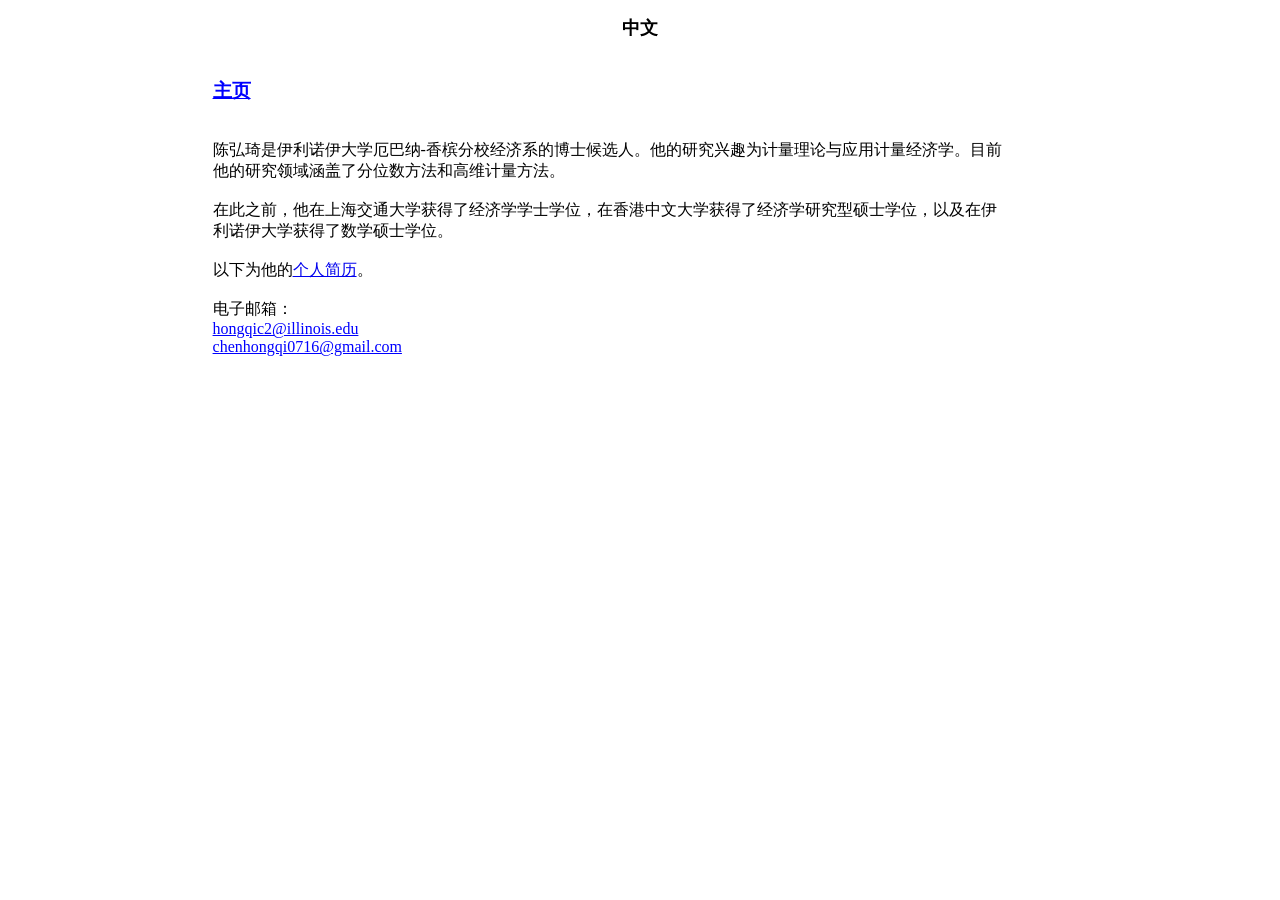
==== Chinese.htm @ bd34f5da "update color" ====
<!DOCTYPE html>


<html>
<body bgcolor="white">
<head>
  <title>Hongqi Chen 陈弘琦</title>
  <meta http-equiv="Content-Type" content="text/html; charset=utf-8" />
</head>

  <div align="center">
    <p align="center">
      <b><font size="4">中文</font></b><font size="4"><b><br></b></font>
    </p>
  </div>

  <table border = "0" width="1000">
    <tbody>
      <tr>
        <td width="200">&nbsp;</td>
        <td width="800">
        <h3>
          <a style="color:blue;" href="./index.html">主页</a>
        </h3>
        <br>
        陈弘琦是伊利诺伊大学厄巴纳-香槟分校经济系的博士候选人。他的研究兴趣为计量理论与应用计量经济学。目前他的研究领域涵盖了分位数方法和高维计量方法。<br>
        <br>
        在此之前，他在上海交通大学获得了经济学学士学位，在香港中文大学获得了经济学研究型硕士学位，以及在伊利诺伊大学获得了数学硕士学位。<br>
        <br>
        以下为他的<a href="/CV_HongqiChen.pdf">个人简历</a>。  <br>
        <br>
        电子邮箱：<br>
        <a style="color:blue;" href="mailto:hongqic2@illinois.edu">hongqic2@illinois.edu</a> <br>
        <a style="color:blue;" href="mailto:chenhongqi0716@gmail.com">chenhongqi0716@gmail.com</a> <br>
        </td>
      </tr>
    </tbody>
  </table>

</body>
</html>
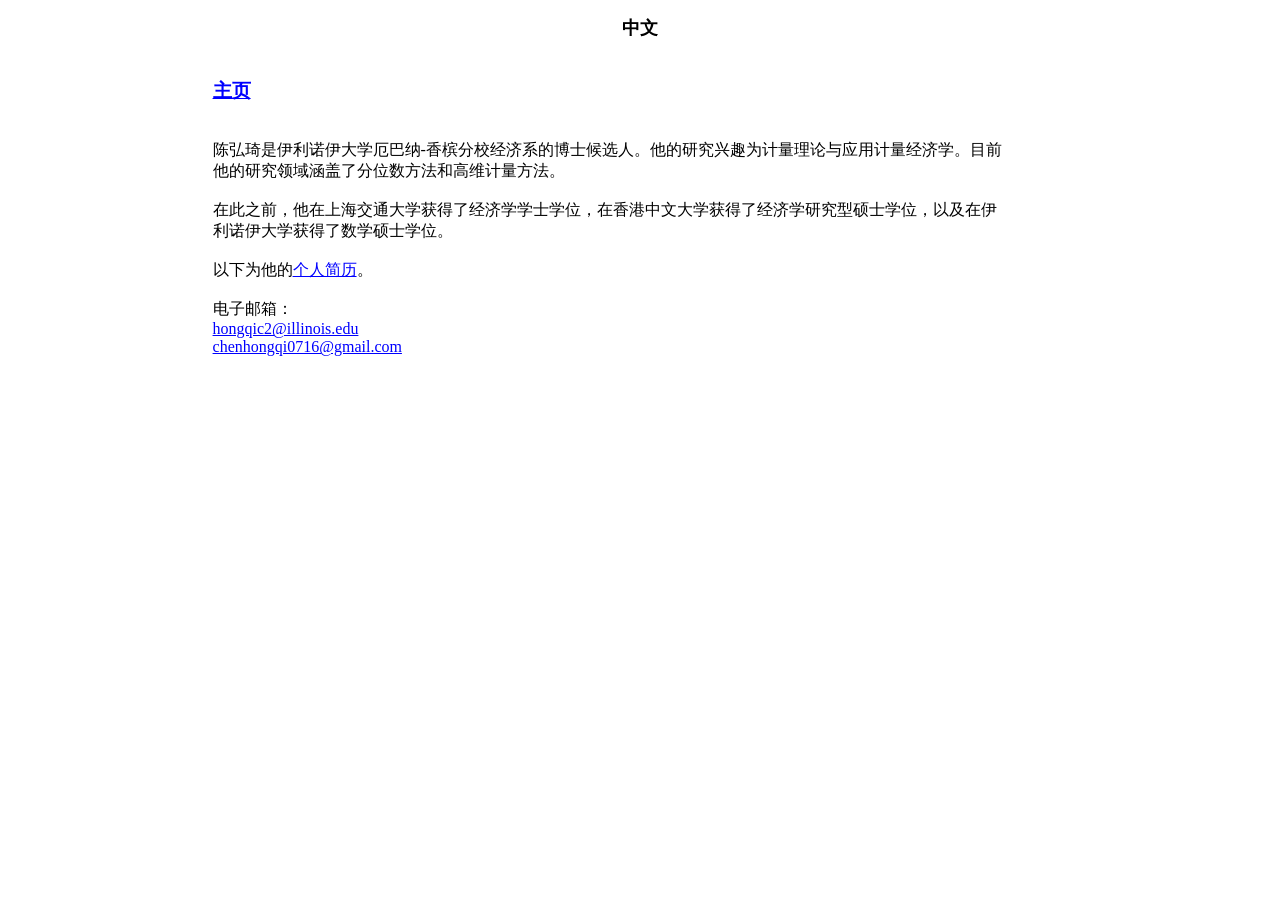
==== commit d5f8075c: "Update Chinese.htm" ====
--- a/Chinese.htm
+++ b/Chinese.htm
@@ -27,7 +27,7 @@
         <br>
         在此之前，他在上海交通大学获得了经济学学士学位，在香港中文大学获得了经济学研究型硕士学位，以及在伊利诺伊大学获得了数学硕士学位。<br>
         <br>
-        以下为他的<a href="/CV_HongqiChen.pdf">个人简历</a>。  <br>
+        以下为他的<a style="color:blue;" href="/CV_HongqiChen.pdf">个人简历</a>。  <br>
         <br>
         电子邮箱：<br>
         <a style="color:blue;" href="mailto:hongqic2@illinois.edu">hongqic2@illinois.edu</a> <br>
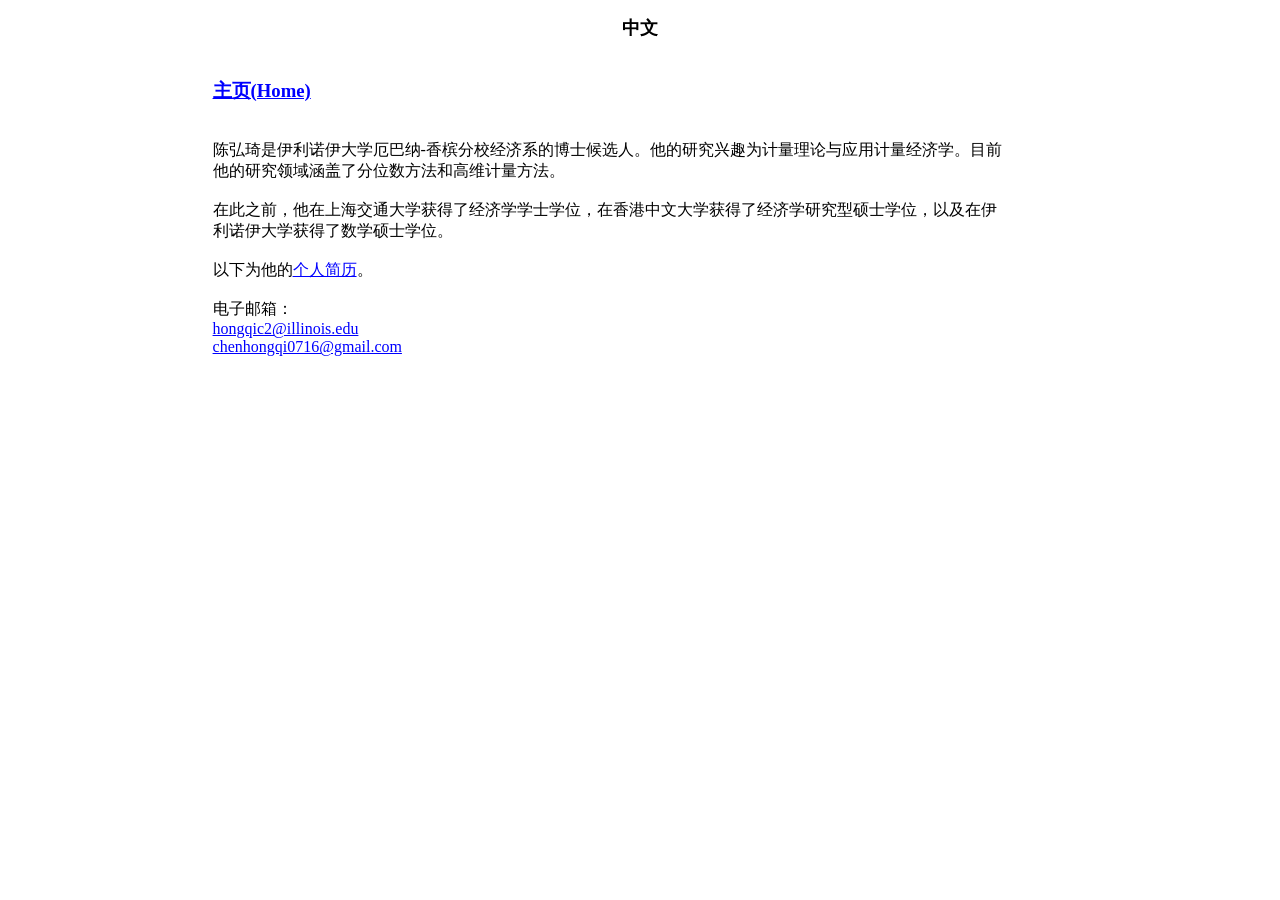
==== commit 47db9dd4: "revise website" ====
--- a/Chinese.htm
+++ b/Chinese.htm
@@ -20,7 +20,7 @@
         <td width="200">&nbsp;</td>
         <td width="800">
         <h3>
-          <a style="color:blue;" href="./index.html">主页</a>
+          <a style="color:blue;" href="./index.html">主页(Home)</a>
         </h3>
         <br>
         陈弘琦是伊利诺伊大学厄巴纳-香槟分校经济系的博士候选人。他的研究兴趣为计量理论与应用计量经济学。目前他的研究领域涵盖了分位数方法和高维计量方法。<br>
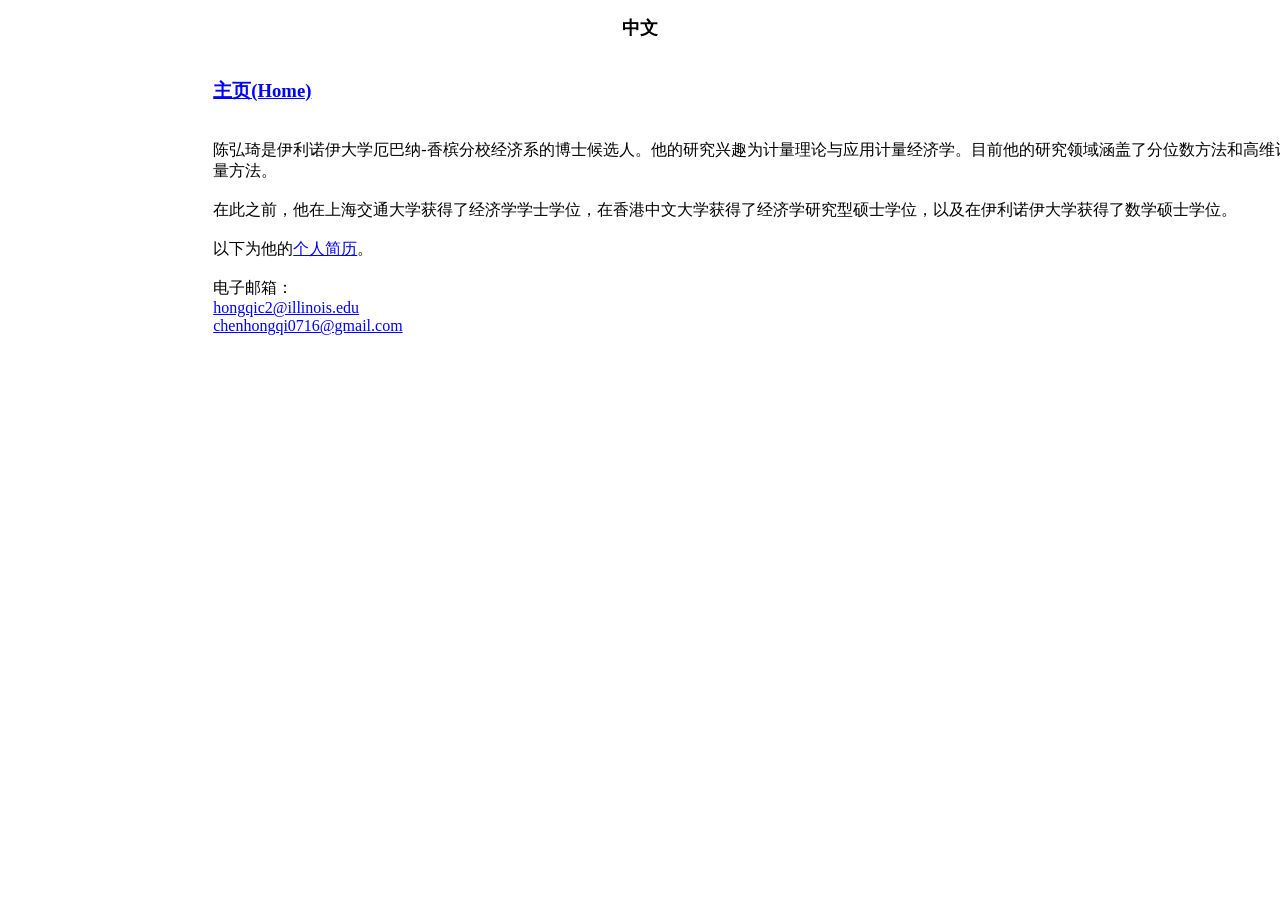
==== commit 96d9f370: "website upd" ====
--- a/Chinese.htm
+++ b/Chinese.htm
@@ -14,11 +14,11 @@
     </p>
   </div>
 
-  <table border = "0" width="1000">
+  <table border = "0" width="1300">
     <tbody>
       <tr>
         <td width="200">&nbsp;</td>
-        <td width="800">
+        <td width="1100">
         <h3>
           <a style="color:blue;" href="./index.html">主页(Home)</a>
         </h3>
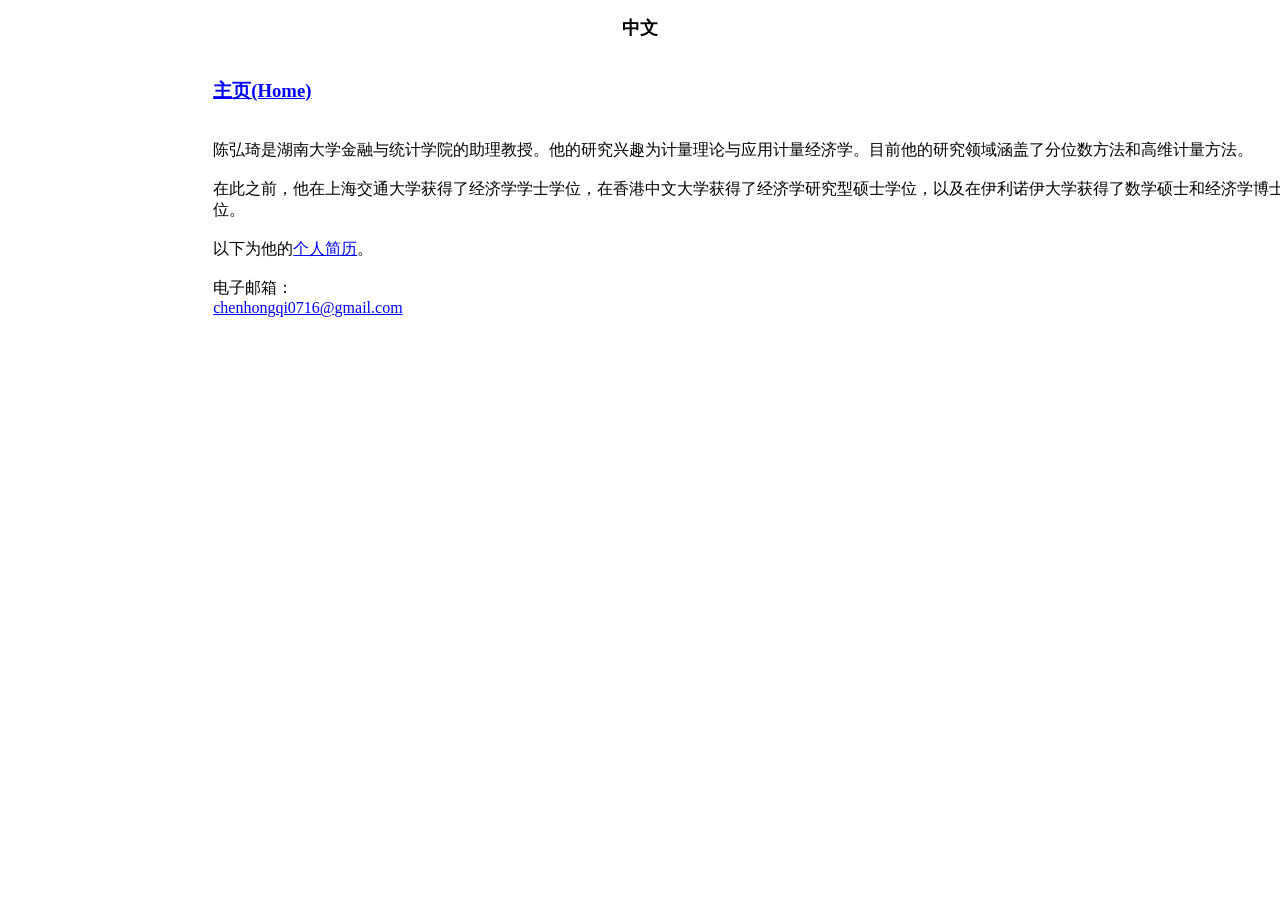
==== commit 0996c791: "rev web rev" ====
--- a/Chinese.htm
+++ b/Chinese.htm
@@ -23,14 +23,13 @@
           <a style="color:blue;" href="./index.html">主页(Home)</a>
         </h3>
         <br>
-        陈弘琦是伊利诺伊大学厄巴纳-香槟分校经济系的博士候选人。他的研究兴趣为计量理论与应用计量经济学。目前他的研究领域涵盖了分位数方法和高维计量方法。<br>
+        陈弘琦是湖南大学金融与统计学院的助理教授。他的研究兴趣为计量理论与应用计量经济学。目前他的研究领域涵盖了分位数方法和高维计量方法。<br>
         <br>
-        在此之前，他在上海交通大学获得了经济学学士学位，在香港中文大学获得了经济学研究型硕士学位，以及在伊利诺伊大学获得了数学硕士学位。<br>
+        在此之前，他在上海交通大学获得了经济学学士学位，在香港中文大学获得了经济学研究型硕士学位，以及在伊利诺伊大学获得了数学硕士和经济学博士学位。<br>
         <br>
         以下为他的<a style="color:blue;" href="/CV_HongqiChen.pdf">个人简历</a>。  <br>
         <br>
         电子邮箱：<br>
-        <a style="color:blue;" href="mailto:hongqic2@illinois.edu">hongqic2@illinois.edu</a> <br>
         <a style="color:blue;" href="mailto:chenhongqi0716@gmail.com">chenhongqi0716@gmail.com</a> <br>
         </td>
       </tr>
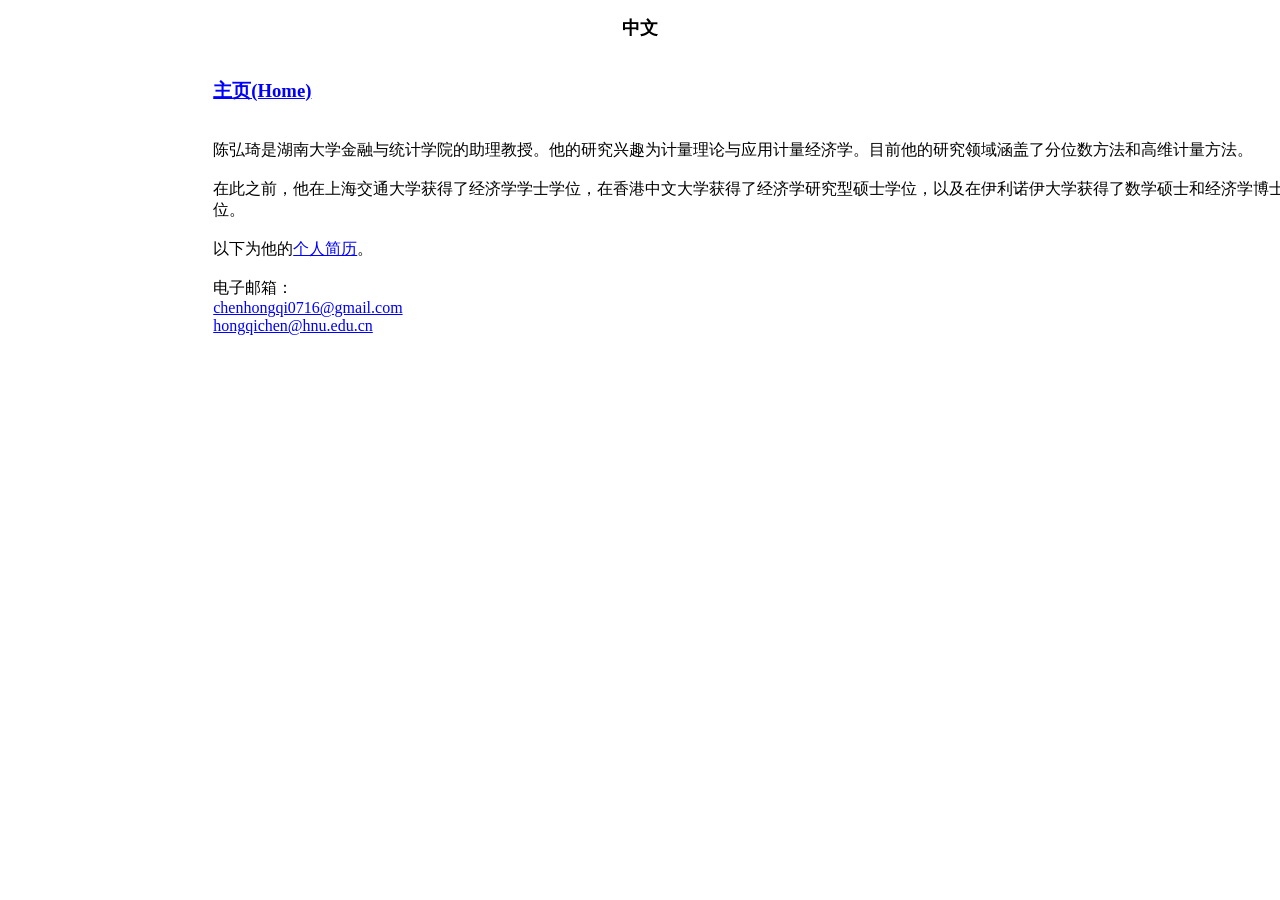
==== commit 2c8ec14b: "Update Chinese.htm" ====
--- a/Chinese.htm
+++ b/Chinese.htm
@@ -31,6 +31,7 @@
         <br>
         电子邮箱：<br>
         <a style="color:blue;" href="mailto:chenhongqi0716@gmail.com">chenhongqi0716@gmail.com</a> <br>
+        <a style="color:blue;" href="mailto:hongqichen@hnu.edu.cn">hongqichen@hnu.edu.cn</a> <br>
         </td>
       </tr>
     </tbody>
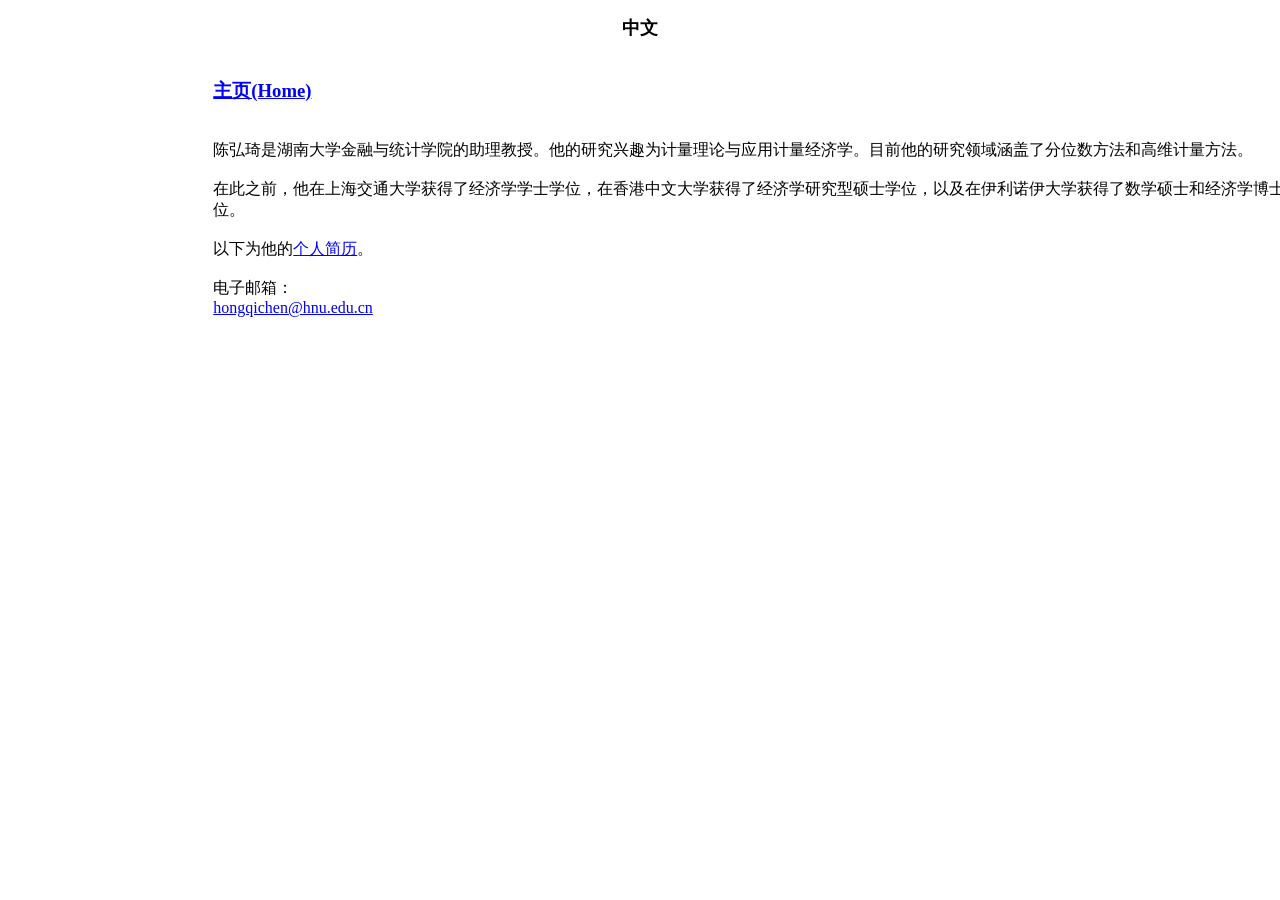
==== commit 516336ea: "Update Chinese.htm" ====
--- a/Chinese.htm
+++ b/Chinese.htm
@@ -30,7 +30,6 @@
         以下为他的<a style="color:blue;" href="/CV_HongqiChen.pdf">个人简历</a>。  <br>
         <br>
         电子邮箱：<br>
-        <a style="color:blue;" href="mailto:chenhongqi0716@gmail.com">chenhongqi0716@gmail.com</a> <br>
         <a style="color:blue;" href="mailto:hongqichen@hnu.edu.cn">hongqichen@hnu.edu.cn</a> <br>
         </td>
       </tr>
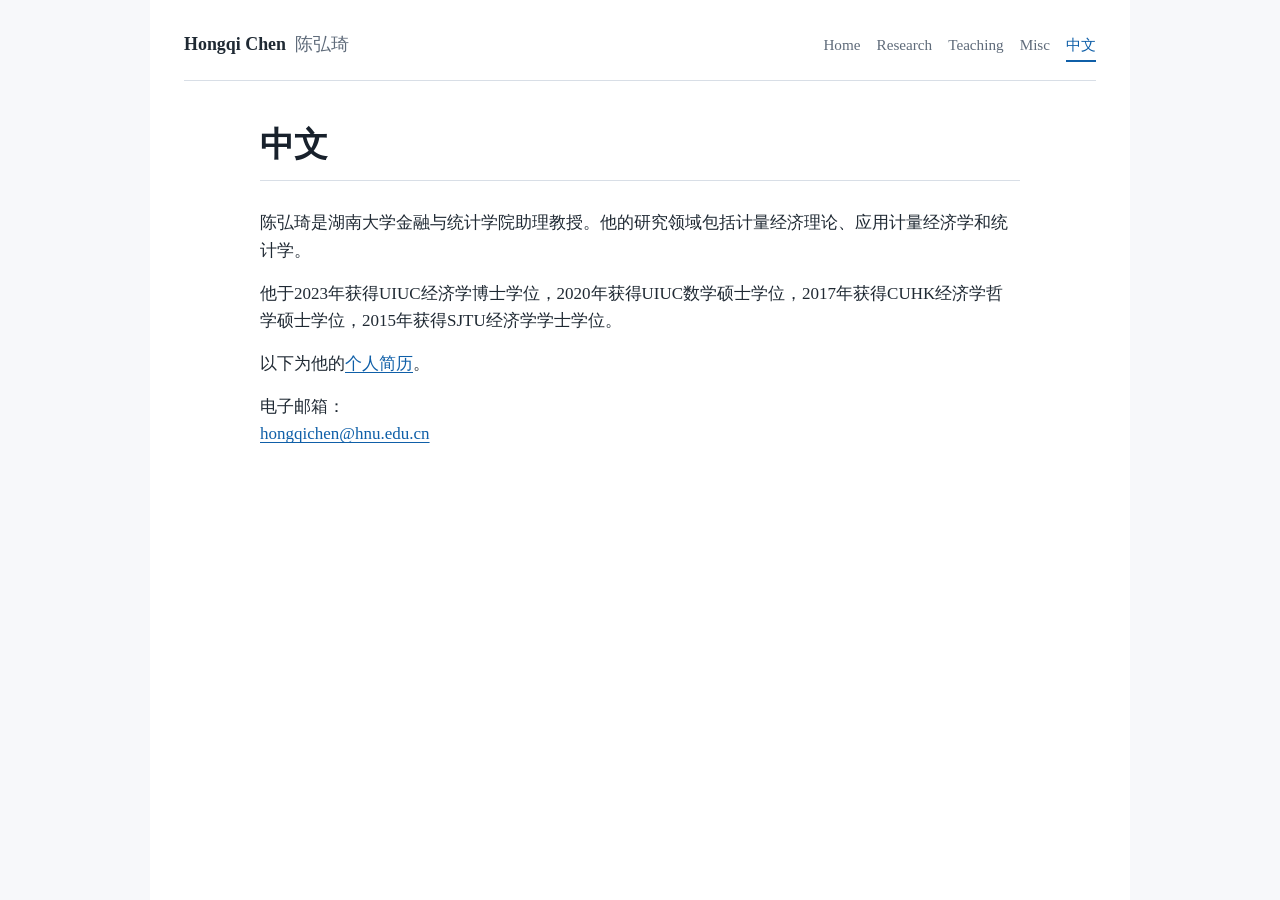
==== commit c8e69d2c: "update" ====
--- a/Chinese.htm
+++ b/Chinese.htm
@@ -1,40 +1,42 @@
 <!DOCTYPE html>
+<html lang="zh-CN">
+<head>
+  <meta charset="utf-8">
+  <meta name="viewport" content="width=device-width, initial-scale=1">
+  <title>Hongqi Chen 陈弘琦</title>
+  <link rel="stylesheet" href="./styles.css">
+</head>
+<body>
+  <div class="site-shell">
+    <header class="site-header">
+      <a class="site-title" href="./index.html">Hongqi Chen <span>陈弘琦</span></a>
+      <nav class="site-nav" aria-label="Primary navigation">
+        <a href="./index.html">Home</a>
+        <a href="./Research.htm">Research</a>
+        <a href="./Teaching.htm">Teaching</a>
+        <a href="./Misc.htm">Misc</a>
+        <a href="./Chinese.htm" aria-current="page">中文</a>
+      </nav>
+    </header>
 
+    <main class="content">
+      <h1>中文</h1>
 
-<html>
-<body bgcolor="white">
-<head>
-  <title>Hongqi Chen 陈弘琦</title>
-  <meta http-equiv="Content-Type" content="text/html; charset=utf-8" />
-</head>
+      <p>
+        陈弘琦是湖南大学金融与统计学院助理教授。他的研究领域包括计量经济理论、应用计量经济学和统计学。
+      </p>
 
-  <div align="center">
-    <p align="center">
-      <b><font size="4">中文</font></b><font size="4"><b><br></b></font>
-    </p>
+      <p>
+        他于2023年获得UIUC经济学博士学位，2020年获得UIUC数学硕士学位，2017年获得CUHK经济学哲学硕士学位，2015年获得SJTU经济学学士学位。
+      </p>
+
+      <p>以下为他的<a href="./cv.pdf">个人简历</a>。</p>
+
+      <p>
+        电子邮箱：<br>
+        <a href="mailto:hongqichen@hnu.edu.cn">hongqichen@hnu.edu.cn</a>
+      </p>
+    </main>
   </div>
-
-  <table border = "0" width="1300">
-    <tbody>
-      <tr>
-        <td width="200">&nbsp;</td>
-        <td width="1100">
-        <h3>
-          <a style="color:blue;" href="./index.html">主页(Home)</a>
-        </h3>
-        <br>
-        陈弘琦是湖南大学金融与统计学院的助理教授。他的研究兴趣为计量理论与应用计量经济学。目前他的研究领域涵盖了分位数方法和高维计量方法。<br>
-        <br>
-        在此之前，他在上海交通大学获得了经济学学士学位，在香港中文大学获得了经济学研究型硕士学位，以及在伊利诺伊大学获得了数学硕士和经济学博士学位。<br>
-        <br>
-        以下为他的<a style="color:blue;" href="/CV_HongqiChen.pdf">个人简历</a>。  <br>
-        <br>
-        电子邮箱：<br>
-        <a style="color:blue;" href="mailto:hongqichen@hnu.edu.cn">hongqichen@hnu.edu.cn</a> <br>
-        </td>
-      </tr>
-    </tbody>
-  </table>
-
 </body>
 </html>
--- a/styles.css
+++ b/styles.css
@@ -0,0 +1,255 @@
+:root {
+  --accent: #0f5fa8;
+  --bg: #f7f8fa;
+  --line: #d8dee6;
+  --muted: #5f6b7a;
+  --paper: #ffffff;
+  --text: #1f2933;
+}
+
+* {
+  box-sizing: border-box;
+}
+
+body {
+  background: var(--bg);
+  color: var(--text);
+  font-family: Georgia, "Times New Roman", "SimSun", serif;
+  font-size: 17px;
+  line-height: 1.6;
+  margin: 0;
+}
+
+a {
+  color: var(--accent);
+  text-decoration-thickness: 1px;
+  text-underline-offset: 3px;
+}
+
+a:hover {
+  color: #083f73;
+}
+
+.site-shell {
+  background: var(--paper);
+  margin: 0 auto;
+  max-width: 980px;
+  min-height: 100vh;
+  padding: 30px 34px 56px;
+}
+
+.site-header {
+  align-items: baseline;
+  border-bottom: 1px solid var(--line);
+  display: flex;
+  gap: 24px;
+  justify-content: space-between;
+  margin-bottom: 42px;
+  padding-bottom: 18px;
+}
+
+.site-title {
+  color: var(--text);
+  font-size: 1.12rem;
+  font-weight: 700;
+  text-decoration: none;
+  white-space: nowrap;
+}
+
+.site-title span {
+  color: var(--muted);
+  font-weight: 400;
+  margin-left: 5px;
+}
+
+.site-nav {
+  display: flex;
+  flex-wrap: wrap;
+  gap: 16px;
+  justify-content: flex-end;
+}
+
+.site-nav a {
+  border-bottom: 2px solid transparent;
+  color: var(--muted);
+  font-size: 0.95rem;
+  padding-bottom: 3px;
+  text-decoration: none;
+}
+
+.site-nav a:hover,
+.site-nav a[aria-current="page"] {
+  border-color: var(--accent);
+  color: var(--accent);
+}
+
+.home-layout {
+  align-items: start;
+  display: grid;
+  gap: 48px;
+  grid-template-columns: minmax(0, 1fr) 250px;
+}
+
+.eyebrow {
+  color: var(--accent);
+  font-size: 0.82rem;
+  font-weight: 700;
+  letter-spacing: 0;
+  margin: 0 0 10px;
+  text-transform: uppercase;
+}
+
+h1,
+h2,
+h3 {
+  color: #18212c;
+  line-height: 1.25;
+}
+
+h1 {
+  font-size: 2.15rem;
+  margin: 0 0 18px;
+}
+
+h2 {
+  font-size: 1.35rem;
+  margin: 0 0 16px;
+}
+
+h3 {
+  font-size: 1.08rem;
+  margin: 18px 0 8px;
+}
+
+p {
+  margin: 0 0 16px;
+}
+
+.lead {
+  color: #2f3a47;
+  font-size: 1.08rem;
+}
+
+.quick-links {
+  display: flex;
+  flex-wrap: wrap;
+  gap: 18px;
+  margin-top: 24px;
+}
+
+.portrait {
+  margin: 0;
+}
+
+.portrait img {
+  border: 1px solid var(--line);
+  border-radius: 6px;
+  box-shadow: 0 12px 28px rgba(31, 41, 51, 0.12);
+  display: block;
+  height: 310px;
+  object-fit: cover;
+  width: 250px;
+}
+
+.content {
+  margin: 0 auto;
+  max-width: 760px;
+}
+
+.content h1 {
+  border-bottom: 1px solid var(--line);
+  margin-bottom: 28px;
+  padding-bottom: 14px;
+}
+
+.section-block {
+  margin-top: 30px;
+}
+
+.section-block + .section-block {
+  border-top: 1px solid var(--line);
+  padding-top: 28px;
+}
+
+.paper-list,
+.course-list {
+  list-style: none;
+  margin: 0;
+  padding: 0;
+}
+
+.paper-list li,
+.course-list li {
+  margin-bottom: 18px;
+  padding-left: 20px;
+  position: relative;
+}
+
+.paper-list li::before,
+.course-list li::before {
+  background: var(--accent);
+  content: "";
+  height: 6px;
+  left: 0;
+  position: absolute;
+  top: 0.68em;
+  width: 6px;
+}
+
+.paper-title,
+.course-title {
+  font-weight: 700;
+}
+
+.paper-meta,
+.course-meta {
+  color: var(--muted);
+}
+
+.link-list {
+  list-style: none;
+  margin: 0;
+  padding: 0;
+}
+
+.link-list li {
+  margin-bottom: 10px;
+}
+
+@media (max-width: 760px) {
+  body {
+    font-size: 16px;
+  }
+
+  .site-shell {
+    padding: 22px 20px 42px;
+  }
+
+  .site-header {
+    display: block;
+    margin-bottom: 32px;
+  }
+
+  .site-nav {
+    justify-content: flex-start;
+    margin-top: 14px;
+  }
+
+  .home-layout {
+    display: block;
+  }
+
+  h1 {
+    font-size: 1.82rem;
+  }
+
+  .portrait {
+    margin-top: 28px;
+  }
+
+  .portrait img {
+    height: auto;
+    max-width: 250px;
+    width: 100%;
+  }
+}
